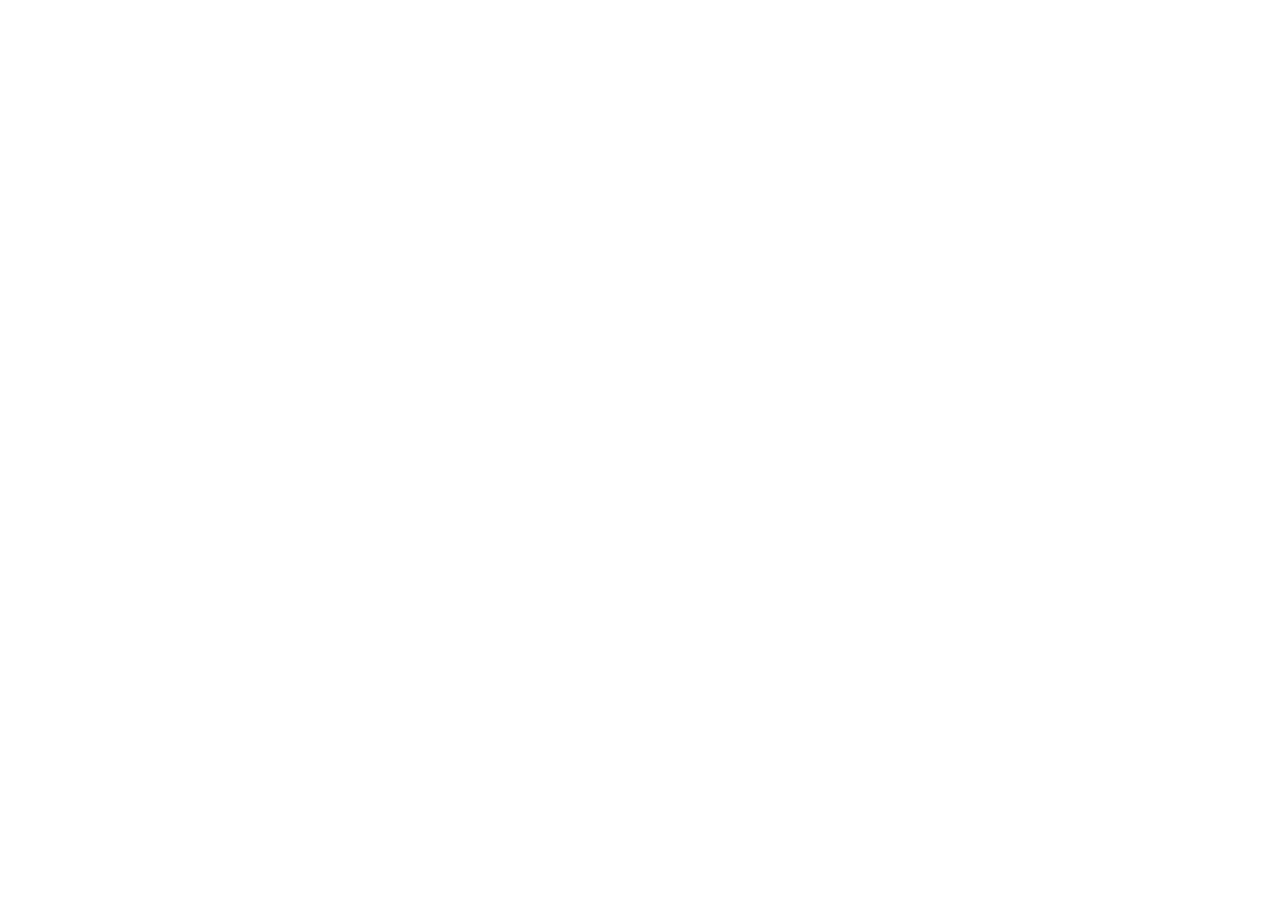
==== index.html @ b52501bb "Add PN DARBAR website and Telegram toss webhook" ====
<!doctype html>
<html lang="hi">
  <head>
    <meta charset="UTF-8" />
    <link rel="icon" type="image/svg+xml" href="/vite.svg" />
    <meta name="viewport" content="width=device-width, initial-scale=1.0" />
    <title>PN Darbar Cricket Analysis Website</title>
    <meta property="og:image" content="https://bolt.new/static/og_default.png" />
    <meta name="twitter:card" content="summary_large_image" />
    <meta name="twitter:image" content="https://bolt.new/static/og_default.png" />
    <link rel="preconnect" href="https://fonts.googleapis.com" />
    <link rel="preconnect" href="https://fonts.gstatic.com" crossorigin />
    <link
      href="https://fonts.googleapis.com/css2?family=Cinzel:wght@500;700;900&family=Noto+Sans+Devanagari:wght@400;500;600;700;800&family=Inter:wght@400;500;600;700&display=swap"
      rel="stylesheet"
    />
  </head>
  <body>
    <div id="root"></div>
    <script type="module" src="/src/main.tsx"></script>
  </body>
</html>
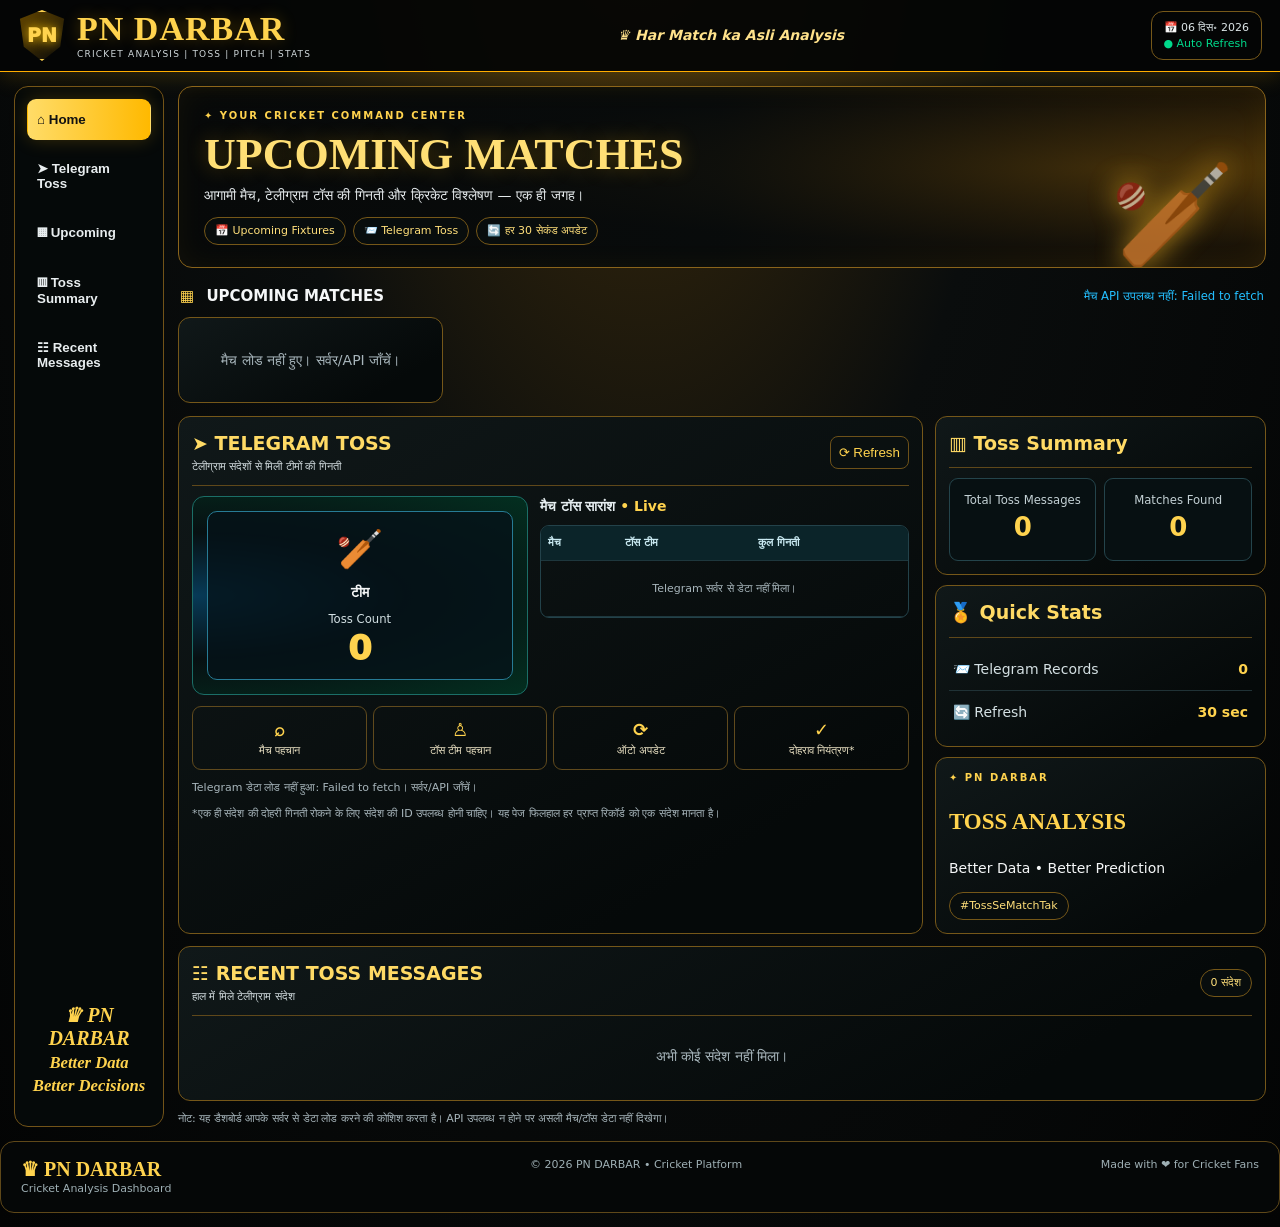
==== commit e01656c1: "Add files via upload" ====
--- a/index.html
+++ b/index.html
@@ -1,22 +1,157 @@
 <!doctype html>
 <html lang="hi">
-  <head>
-    <meta charset="UTF-8" />
-    <link rel="icon" type="image/svg+xml" href="/vite.svg" />
-    <meta name="viewport" content="width=device-width, initial-scale=1.0" />
-    <title>PN Darbar Cricket Analysis Website</title>
-    <meta property="og:image" content="https://bolt.new/static/og_default.png" />
-    <meta name="twitter:card" content="summary_large_image" />
-    <meta name="twitter:image" content="https://bolt.new/static/og_default.png" />
-    <link rel="preconnect" href="https://fonts.googleapis.com" />
-    <link rel="preconnect" href="https://fonts.gstatic.com" crossorigin />
-    <link
-      href="https://fonts.googleapis.com/css2?family=Cinzel:wght@500;700;900&family=Noto+Sans+Devanagari:wght@400;500;600;700;800&family=Inter:wght@400;500;600;700&display=swap"
-      rel="stylesheet"
-    />
-  </head>
-  <body>
-    <div id="root"></div>
-    <script type="module" src="/src/main.tsx"></script>
-  </body>
-</html>
+<head>
+<meta charset="utf-8"><meta name="viewport" content="width=device-width,initial-scale=1">
+<meta name="theme-color" content="#050606">
+<title>PN DARBAR — Toss & Cricket Analysis</title>
+<style>
+:root{--g:#ffd34e;--g2:#ffad00;--bg:#050707;--p:#080e10;--line:#745414;--blue:#24bfff;--green:#00d98b;--muted:#a7b5bb}
+*{box-sizing:border-box}html{scroll-behavior:smooth}body{margin:0;background:radial-gradient(ellipse at 50% -20%,#49330b 0,#0a0d0d 43%,#030404 100%);color:#f5f7f8;font:14px/1.45 system-ui,Arial,sans-serif}
+header{border-bottom:1px solid var(--g2);background:#050606ed;box-shadow:0 3px 22px #ffb80030;position:sticky;top:0;z-index:9}.head{max-width:1400px;margin:auto;display:flex;align-items:center;justify-content:space-between;padding:10px 18px;gap:12px}.brand{display:flex;align-items:center;gap:11px}.logo{height:51px;width:48px;display:grid;place-items:center;background:linear-gradient(140deg,#604300,#0b0b09);border:2px solid var(--g);clip-path:polygon(50% 0,96% 17%,88% 72%,50% 100%,12% 72%,4% 17%);color:var(--g);font-weight:1000;font-size:19px;text-shadow:0 0 12px #ffc400}.brand h1{font: bold clamp(20px,3vw,34px) Georgia,serif;color:var(--g);letter-spacing:1px;margin:0;text-shadow:0 0 16px #ffb80050}.brand small{font-size:9px;letter-spacing:1.2px;color:#d0d8db;display:block}.headnote{color:#ffe28b;font-style:italic;font-weight:700}.statusbox{border:1px solid #765819;border-radius:12px;padding:8px 12px;color:#dce5e7;font-size:11px}.green{color:var(--green)}.layout{max-width:1400px;margin:auto;display:grid;grid-template-columns:150px 1fr;gap:14px;padding:14px}.side{border:1px solid #725318;border-radius:14px;background:#050909;padding:12px;display:flex;flex-direction:column;gap:8px}.side button{background:transparent;border:1px solid transparent;color:#e8edef;text-align:left;padding:12px 9px;border-radius:9px;font-weight:700;cursor:pointer}.side button:hover,.side button.active{background:linear-gradient(90deg,#ffdc68,#ffb900);color:#111;box-shadow:0 0 18px #ffb80035}.side .sidebrand{margin-top:auto;text-align:center;color:var(--g);font:italic bold 20px Georgia;padding:18px 0}.hero{border:1px solid #8a641b;border-radius:14px;min-height:130px;padding:22px 25px;background:linear-gradient(90deg,#070909 0%,#080b0be8 50%,#241805b0 100%),radial-gradient(ellipse at 88% 45%,#b07a13,#0a0c0c 55%);position:relative;overflow:hidden;box-shadow:inset 0 0 30px #ffbd240d}.hero:after{content:"🏏";font-size:100px;position:absolute;right:30px;bottom:-20px;opacity:.7;filter:drop-shadow(0 0 15px #ffbd24)}.eyebrow{color:var(--g);letter-spacing:2px;font-size:10px;font-weight:800}.hero h2{font: bold clamp(28px,4vw,44px) Georgia,serif;color:#ffdf75;margin:5px 0;text-shadow:0 0 20px #ffb80055}.hero p{margin:0;color:#e4e9eb;max-width:70%}.chips{display:flex;gap:7px;flex-wrap:wrap;margin-top:12px}.chip{border:1px solid #755718;border-radius:20px;padding:5px 10px;color:#ffdf7a;background:#080d0d;font-size:11px}.sectionhead{display:flex;align-items:center;justify-content:space-between;margin:18px 2px 9px}.sectionhead h3{margin:0;font-size:15px}.sectionhead b{color:var(--g);margin-right:7px}.sectionhead small{color:var(--blue)}.fixtures{display:grid;grid-template-columns:repeat(4,minmax(0,1fr));gap:9px}.fixture,.panel{border:1px solid #755719;border-radius:12px;background:linear-gradient(150deg,#101819,#050909 80%);box-shadow:0 6px 18px #0008,inset 0 1px #fff08}.fixture{padding:12px}.date{text-align:center;color:#c6d2d6;font-size:11px;border-bottom:1px solid #243235;padding-bottom:8px}.fixture .teams{display:flex;align-items:center;justify-content:center;gap:8px;margin:12px 0;font-weight:800}.flag{font-size:22px}.venue{font-size:10px;color:#bdc9cd;min-height:28px}.goldbtn{display:block;width:100%;border:0;border-radius:20px;background:linear-gradient(90deg,#ffe071,#ffb600);padding:8px;color:#151000;font-weight:900;margin-top:10px;cursor:pointer}.maincols{display:grid;grid-template-columns:minmax(0,1.8fr) minmax(240px,.8fr);gap:12px;margin-top:13px}.panel{padding:13px;min-width:0}.panelhead{display:flex;align-items:center;justify-content:space-between;gap:8px;border-bottom:1px solid #5f481a;padding-bottom:10px;margin-bottom:10px}.panelhead h3{margin:0;color:#ffda65;font-size:19px}.panelhead p{margin:2px 0 0;color:#d2dcdf;font-size:11px}.refresh{border:1px solid #6d5119;background:#0a1010;color:var(--g);padding:8px;border-radius:8px;cursor:pointer}.tosscontent{display:grid;grid-template-columns:1fr 1.1fr;gap:12px}.versus{border:1px solid #1b6e67;border-radius:12px;padding:14px;background:radial-gradient(ellipse at 0 50%,#073a57,#071012 45%,#032f20);display:grid;grid-template-columns:1fr 30px 1fr;align-items:center;text-align:center;gap:4px}.teamcount{border:1px solid #277b95;border-radius:10px;padding:10px 4px;background:#061219c9}.teamcount.pk{border-color:#00a76d;background:#031a13d9}.bigflag{font-size:38px}.teamcount h4{margin:5px 0;font-size:14px}.teamcount small{color:#d2dfe2}.count{display:block;font-size:34px;color:var(--g);font-weight:1000;line-height:1.2}.vs{color:var(--g);font:bold italic 22px Georgia}.tablewrap{overflow:auto;border:1px solid #23424a;border-radius:9px}.tabletitle{font-weight:800;color:#e5edf0;margin:0 0 8px}.tabletitle span{color:var(--g)}table{width:100%;border-collapse:collapse;font-size:11px;white-space:nowrap}th{background:#0b2429;color:#c9e9f1;text-align:left}th,td{padding:9px 7px;border-bottom:1px solid #1e373d}td strong{color:var(--g)}.empty{text-align:center;color:var(--muted);padding:20px 8px}.stats{display:grid;grid-template-columns:1fr 1fr;gap:8px}.stat{border:1px solid #24444b;border-radius:9px;padding:13px;background:#071012;text-align:center}.stat small{display:block;color:#c3d0d4}.stat strong{display:block;color:var(--g);font-size:26px}.quick{margin-top:10px}.quickrow{display:flex;justify-content:space-between;gap:8px;padding:11px 4px;border-bottom:1px solid #203236}.quickrow:last-child{border:0}.quickrow span{color:#d4e0e3}.quickrow strong{color:var(--g)}.features{display:grid;grid-template-columns:repeat(4,1fr);gap:6px;margin-top:11px}.feature{border:1px solid #604a1d;border-radius:9px;text-align:center;padding:10px 5px;color:#e9e0c2;font-size:11px}.feature b{display:block;color:var(--g);font-size:18px}.feed{margin-top:12px}.feedrow{display:grid;grid-template-columns:1.1fr 1fr 80px;gap:8px;padding:9px 4px;border-bottom:1px solid #203236;font-size:11px}.feedrow:last-child{border:0}.feedrow strong{color:var(--g)}.foot{max-width:1400px;margin:0 auto 14px;padding:15px 20px;border:1px solid #5f4819;border-radius:14px;display:flex;justify-content:space-between;gap:10px;flex-wrap:wrap;color:#9eafb4;font-size:11px;background:#050707}.foot b{color:var(--g);font: bold 20px Georgia}.message{font-size:11px;color:var(--muted);margin-top:10px}.hide{display:none}
+@media(max-width:1000px){.layout{grid-template-columns:1fr}.side{flex-direction:row;overflow:auto}.side button{white-space:nowrap}.side .sidebrand{display:none}.fixtures{grid-template-columns:repeat(2,1fr)}.headnote{display:none}}
+@media(max-width:650px){.head{padding:8px 10px}.statusbox{display:none}.layout{padding:9px}.hero{padding:18px}.hero:after{right:-12px;font-size:78px;opacity:.35}.hero p{max-width:95%}.fixtures{grid-template-columns:1fr 1fr}.maincols{grid-template-columns:1fr}.tosscontent{grid-template-columns:1fr}.features{grid-template-columns:repeat(2,1fr)}.feedrow{grid-template-columns:1fr 1fr 60px}.brand small{font-size:7px}.logo{width:39px;height:43px}.brand h1{font-size:21px}}
+
+#team-counts{display:grid;grid-template-columns:repeat(auto-fit,minmax(105px,1fr));gap:10px}#team-counts .teamcount{min-width:0}#team-counts h4{overflow-wrap:anywhere}
+</style>
+</head>
+<body>
+<header><div class="head"><div class="brand"><div class="logo">PN</div><div><h1>PN DARBAR</h1><small>CRICKET ANALYSIS | TOSS | PITCH | STATS</small></div></div><div class="headnote">♛ Har Match ka Asli Analysis</div><div class="statusbox">📅 <span id="today">आज</span><br><span class="green">● Auto Refresh</span></div></div></header>
+<div class="layout">
+<aside class="side"><button class="active" onclick="jump('top',this)">⌂ Home</button><button onclick="jump('telegram',this)">➤ Telegram Toss</button><button onclick="jump('upcoming',this)">▦ Upcoming</button><button onclick="jump('summary',this)">▥ Toss Summary</button><button onclick="jump('recent',this)">☷ Recent Messages</button><div class="sidebrand">♛ PN DARBAR<br><small>Better Data<br>Better Decisions</small></div></aside>
+<main id="top">
+<section class="hero"><div class="eyebrow">✦ YOUR CRICKET COMMAND CENTER</div><h2>UPCOMING MATCHES</h2><p>आगामी मैच, टेलीग्राम टॉस की गिनती और क्रिकेट विश्लेषण — एक ही जगह।</p><div class="chips"><span class="chip">📅 Upcoming Fixtures</span><span class="chip">📨 Telegram Toss</span><span class="chip">🔄 हर 30 सेकंड अपडेट</span></div></section>
+<div class="sectionhead" id="upcoming"><h3><b>▦</b> UPCOMING MATCHES</h3><small id="up-status">मैच लोड हो रहे हैं…</small></div>
+<section class="fixtures" id="fixtures"><div class="fixture"><div class="empty">आगामी मैच लोड हो रहे हैं…</div></div></section>
+<div class="maincols">
+<section class="panel" id="telegram"><div class="panelhead"><div><h3>➤ TELEGRAM TOSS</h3><p>टेलीग्राम संदेशों से मिली टीमों की गिनती</p></div><button class="refresh" onclick="loadAll()">⟳ Refresh</button></div>
+<div class="tosscontent"><div class="versus" id="team-counts"><div class="teamcount"><div class="bigflag">🏏</div><h4>टीम</h4><small>Toss Count</small><strong class="count">0</strong></div></div>
+<div><p class="tabletitle">मैच टॉस सारांश <span>• Live</span></p><div class="tablewrap"><table><thead><tr><th>मैच</th><th>टॉस टीम</th><th>कुल गिनती</th></tr></thead><tbody id="toss-table"><tr><td colspan="3" class="empty">Telegram डेटा लोड हो रहा है…</td></tr></tbody></table></div></div></div>
+<div class="features"><div class="feature"><b>⌕</b>मैच पहचान</div><div class="feature"><b>♙</b>टॉस टीम पहचान</div><div class="feature"><b>⟳</b>ऑटो अपडेट</div><div class="feature"><b>✓</b>दोहराव नियंत्रण*</div></div>
+<div class="message" id="tg-status">Telegram सर्वर से कनेक्ट हो रहा है…</div><div class="message">*एक ही संदेश की दोहरी गिनती रोकने के लिए संदेश की ID उपलब्ध होनी चाहिए। यह पेज फिलहाल हर प्राप्त रिकॉर्ड को एक संदेश मानता है।</div>
+</section>
+<aside>
+<div class="panel" id="summary"><div class="panelhead"><h3>▥ Toss Summary</h3></div><div class="stats"><div class="stat"><small>Total Toss Messages</small><strong id="total-toss">0</strong></div><div class="stat"><small>Matches Found</small><strong id="total-matches">0</strong></div></div></div>
+<div class="panel quick"><div class="panelhead"><h3>🏅 Quick Stats</h3></div><div id="team-count-list"></div><div class="quickrow"><span>📨 Telegram Records</span><strong id="total-records">0</strong></div><div class="quickrow"><span>🔄 Refresh</span><strong>30 sec</strong></div></div>
+<div class="panel quick"><div class="eyebrow">✦ PN DARBAR</div><h3 style="color:var(--g);font: bold 23px Georgia">TOSS ANALYSIS</h3><p>Better Data • Better Prediction</p><div class="chips"><span class="chip">#TossSeMatchTak</span></div></div>
+</aside></div>
+<section class="panel feed" id="recent"><div class="panelhead"><div><h3>☷ RECENT TOSS MESSAGES</h3><p>हाल में मिले टेलीग्राम संदेश</p></div><span class="chip" id="feed-total">0 संदेश</span></div><div id="feed"><div class="empty">अभी कोई संदेश नहीं मिला।</div></div></section>
+<div class="message">नोट: यह डैशबोर्ड आपके सर्वर से डेटा लोड करने की कोशिश करता है। API उपलब्ध न होने पर असली मैच/टॉस डेटा नहीं दिखेगा।</div>
+</main></div>
+<footer class="foot"><div><b>♛ PN DARBAR</b><br>Cricket Analysis Dashboard</div><div>© 2026 PN DARBAR • Cricket Platform</div><div>Made with ❤️ for Cricket Fans</div></footer>
+<script>
+const BASE="https://tg-parser-b32a.onrender.com";
+const UPCOMING_API=BASE+"/api/cricket/upcoming";
+const TELEGRAM_API=BASE+"/api/instances/1/events";
+const $=id=>document.getElementById(id);
+$("today").textContent=new Date().toLocaleDateString("hi-IN",{day:"2-digit",month:"short",year:"numeric"});
+function jump(id,btn){$(id)?.scrollIntoView({behavior:"smooth"});document.querySelectorAll(".side button").forEach(x=>x.classList.remove("active"));btn.classList.add("active")}
+function arrFrom(data){return Array.isArray(data)?data:Array.isArray(data?.matches)?data.matches:Array.isArray(data?.data)?data.data:[]}
+function matchInfo(m){return m.matchInfo||m}
+function teamName(t){return typeof t==="object"?(t.teamName||t.name||""):(t||"")}
+function matchTeams(m){const i=matchInfo(m);return [teamName(i.team1)||i.team1Name||"टीम 1",teamName(i.team2)||i.team2Name||"टीम 2"]}
+function dateText(m){const i=matchInfo(m);return i.startDate||i.matchDate||i.date||i.startTime||i.matchStartTimestamp||"तारीख़/समय उपलब्ध नहीं"}
+function venueText(m){const i=matchInfo(m);return i.venueInfo?.ground||i.venue?.ground||i.venue||i.ground||"मैदान उपलब्ध नहीं"}
+async function loadUpcoming(){const status=$("up-status");try{const r=await fetch(UPCOMING_API);if(!r.ok)throw Error("HTTP "+r.status);const matches=arrFrom(await r.json());$("fixtures").innerHTML="";if(!matches.length){$("fixtures").innerHTML='<div class="fixture"><div class="empty">अभी आगामी मैच नहीं मिले।</div></div>';status.textContent="0 मैच";return}matches.slice(0,8).forEach(m=>{const [a,b]=matchTeams(m);const card=document.createElement("article");card.className="fixture";card.innerHTML='<div class="date"></div><div class="teams"><span class="flag">🏏</span><span></span><span class="flag">🏏</span></div><div class="venue"></div><button class="goldbtn">Analysis ›</button>';card.querySelector(".date").textContent=dateText(m);card.querySelectorAll(".teams span")[1].textContent=a+" vs "+b;card.querySelector(".venue").textContent="📍 "+venueText(m);card.querySelector("button").onclick=()=>alert(a+" vs "+b+"\\nमैच विश्लेषण का डेटा जोड़ना बाकी है।");$("fixtures").append(card)});status.textContent="कुल "+matches.length+" मैच लोड हुए।"}catch(e){status.textContent="मैच API उपलब्ध नहीं: "+e.message;$("fixtures").innerHTML='<div class="fixture"><div class="empty">मैच लोड नहीं हुए। सर्वर/API जाँचें।</div></div>'}}
+
+function findToss(msg){
+  for(const line of String(msg||"").split(/\r?\n/)){
+    const m=line.match(/^\s*TOSS\s*(?:➠|➡️?|[:：-])\s*([A-Za-z][A-Za-z .&'-]{0,40}?)(?=\s*(?:[✅✔️🏏🪙]|$))/i);
+    if(m){
+      const n=m[1].trim().replace(/[.!,:;]+$/,"").trim();
+      if(n) return n;
+    }
+    const won=line.match(/([A-Za-z][A-Za-z .&'-]{1,35})\s+won the toss\b/i);
+    if(won) return won[1].trim();
+  }
+  return "";
+}
+function findMatch(msg){
+  return String(msg||"").split(/\r?\n/)
+    .map(x=>x.trim())
+    .find(x=>/\bvs\.?\b|\bv\b/i.test(x))
+    ||"मैच का नाम नहीं मिला";
+}
+function norm(s){return String(s||"").toLowerCase().replace(/[^a-z0-9]/g,"")}
+function teamFlag(s){
+  const f={india:"🇮🇳",pakistan:"🇵🇰",australia:"🇦🇺",england:"🏴",southafrica:"🇿🇦",newzealand:"🇳🇿",srilanka:"🇱🇰",bangladesh:"🇧🇩",westindies:"🏝️",afghanistan:"🇦🇫",nepal:"🇳🇵",usa:"🇺🇸",ireland:"🇮🇪",zimbabwe:"🇿🇼",oman:"🇴🇲",uae:"🇦🇪"};
+  return f[norm(s)]||"🏏";
+}
+function renderToss(data){
+  const records=[];
+  for(const x of data){
+    const msg=x.message_text||x.text||x.message||"";
+    const winner=findToss(msg);
+    if(!winner) continue;
+
+    const time=x.matched_at||x.created_at||x.date||"";
+    const channel=String(x.channel_id||"");
+    const normalized=msg.toLowerCase().replace(/\s+/g," ").trim();
+    const stamp=Date.parse(time);
+
+    const duplicate=records.some(r =>
+      r.channel===channel &&
+      r.normalized===normalized &&
+      Number.isFinite(stamp) &&
+      Number.isFinite(r.stamp) &&
+      Math.abs(stamp-r.stamp)<=120000
+    );
+
+    if(duplicate) continue;
+
+    records.push({
+      msg,winner,match:findMatch(msg),time,
+      channel,normalized,stamp
+    });
+  }
+  const counts={};
+  records.forEach(x=>{
+    const k=norm(x.winner);
+    if(k){if(!counts[k]) counts[k]={name:x.winner,count:0};counts[k].count++;}
+  });
+  const teams=Object.values(counts).sort((a,b)=>b.count-a.count);
+  const cards=$("team-counts");cards.innerHTML="";
+  teams.forEach(t=>{
+    const card=document.createElement("div");card.className="teamcount";
+    const flag=document.createElement("div");flag.className="bigflag";flag.textContent=teamFlag(t.name);
+    const title=document.createElement("h4");title.textContent=t.name.toUpperCase();
+    const label=document.createElement("small");label.textContent="Toss Count";
+    const count=document.createElement("strong");count.className="count";count.textContent=t.count;
+    card.append(flag,title,label,count);cards.append(card);
+  });
+  if(!teams.length) cards.textContent="अभी Toss टीम नहीं मिली।";
+  const list=$("team-count-list");list.innerHTML="";
+  teams.forEach(t=>{
+    const row=document.createElement("div");row.className="quickrow";
+    const name=document.createElement("span");name.textContent=teamFlag(t.name)+" "+t.name+" Toss";
+    const count=document.createElement("strong");count.textContent=t.count;
+    row.append(name,count);list.append(row);
+  });
+  $("total-toss").textContent=records.length;
+  $("total-records").textContent=data.length;
+  $("total-matches").textContent=new Set(records.map(x=>x.match).filter(x=>x!=="मैच का नाम नहीं मिला")).size;
+  const body=$("toss-table");body.innerHTML="";
+  if(!records.length) body.innerHTML='<tr><td colspan="3" class="empty">पहचानने योग्य Toss संदेश नहीं मिला।</td></tr>';
+  records.slice(-12).reverse().forEach(x=>{
+    const tr=document.createElement("tr");
+    [x.match,"Toss "+x.winner,counts[norm(x.winner)]?.count||0].forEach(v=>{
+      const td=document.createElement("td");td.textContent=v;tr.append(td);
+    });
+    body.append(tr);
+  });
+  $("feed-total").textContent=records.length+" Toss संदेश";
+  const feed=$("feed");feed.innerHTML="";
+  records.slice(-8).reverse().forEach(x=>{
+    const row=document.createElement("div");row.className="feedrow";
+    const a=document.createElement("span");a.textContent=x.match;
+    const b=document.createElement("span");b.textContent="Toss "+x.winner;
+    const c=document.createElement("span");c.textContent=x.time?new Date(x.time).toLocaleTimeString("hi-IN",{hour:"2-digit",minute:"2-digit"}):"समय —";
+    row.append(a,b,c);feed.append(row);
+  });
+  if(!records.length) feed.textContent="अभी Toss संदेश नहीं मिले।";
+  $("tg-status").textContent="Telegram रिकॉर्ड: "+data.length+" | Toss संदेश: "+records.length+" | टीमों की संख्या: "+teams.length+" | चैनल नाम छिपा हुआ है।";
+}
+async function loadTelegram(){try{const r=await fetch(TELEGRAM_API);if(!r.ok)throw Error("HTTP "+r.status);const data=await r.json();if(!Array.isArray(data))throw Error("API का डेटा सूची के रूप में नहीं है");renderToss(data)}catch(e){$("tg-status").textContent="Telegram डेटा लोड नहीं हुआ: "+e.message+"। सर्वर/API जाँचें।";$("toss-table").innerHTML='<tr><td colspan="3" class="empty">Telegram सर्वर से डेटा नहीं मिला।</td></tr>'}}
+async function loadAll(){await Promise.all([loadUpcoming(),loadTelegram()])}
+loadAll();setInterval(loadAll,30000);
+</script>
+</body></html>
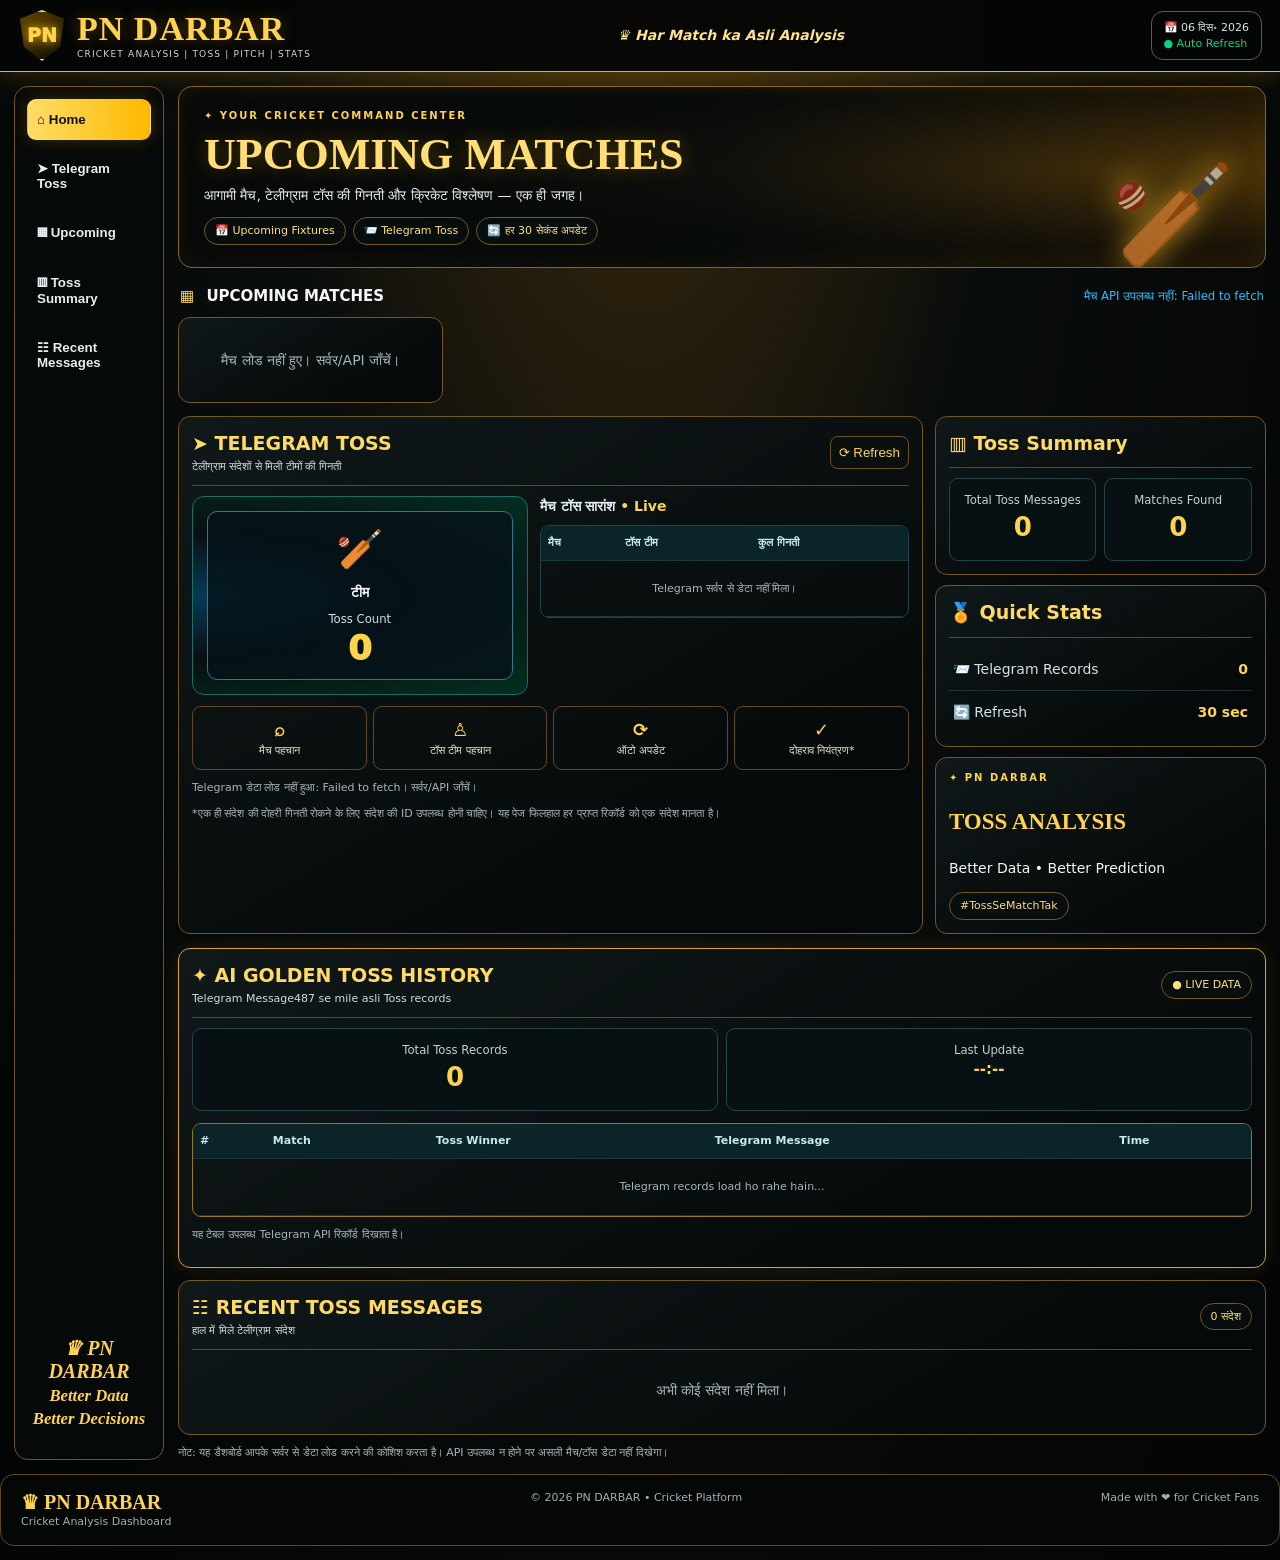
==== commit d8b65288: "Add AI Golden Toss History Table" ====
--- a/index.html
+++ b/index.html
@@ -34,6 +34,30 @@
 <div class="panel quick"><div class="panelhead"><h3>🏅 Quick Stats</h3></div><div id="team-count-list"></div><div class="quickrow"><span>📨 Telegram Records</span><strong id="total-records">0</strong></div><div class="quickrow"><span>🔄 Refresh</span><strong>30 sec</strong></div></div>
 <div class="panel quick"><div class="eyebrow">✦ PN DARBAR</div><h3 style="color:var(--g);font: bold 23px Georgia">TOSS ANALYSIS</h3><p>Better Data • Better Prediction</p><div class="chips"><span class="chip">#TossSeMatchTak</span></div></div>
 </aside></div>
+
+<section class="panel feed" id="ai-toss-history" style="margin-top:14px;border-color:#d5a52c;box-shadow:0 0 22px #ffbd241c">
+  <div class="panelhead">
+    <div>
+      <h3>✦ AI GOLDEN TOSS HISTORY</h3>
+      <p>Telegram Message487 se mile asli Toss records</p>
+    </div>
+    <span class="chip">● LIVE DATA</span>
+  </div>
+  <div class="stats" style="margin-bottom:12px">
+    <div class="stat"><small>Total Toss Records</small><strong id="ai-history-total">0</strong></div>
+    <div class="stat"><small>Last Update</small><strong id="ai-history-time" style="font-size:15px">--:--</strong></div>
+  </div>
+  <div class="tablewrap" style="border-color:#9b7520">
+    <table>
+      <thead><tr><th>#</th><th>Match</th><th>Toss Winner</th><th>Telegram Message</th><th>Time</th></tr></thead>
+      <tbody id="ai-toss-history-body">
+        <tr><td colspan="5" class="empty">Telegram records load ho rahe hain...</td></tr>
+      </tbody>
+    </table>
+  </div>
+  <p class="message">यह टेबल उपलब्ध Telegram API रिकॉर्ड दिखाता है।</p>
+</section>
+
 <section class="panel feed" id="recent"><div class="panelhead"><div><h3>☷ RECENT TOSS MESSAGES</h3><p>हाल में मिले टेलीग्राम संदेश</p></div><span class="chip" id="feed-total">0 संदेश</span></div><div id="feed"><div class="empty">अभी कोई संदेश नहीं मिला।</div></div></section>
 <div class="message">नोट: यह डैशबोर्ड आपके सर्वर से डेटा लोड करने की कोशिश करता है। API उपलब्ध न होने पर असली मैच/टॉस डेटा नहीं दिखेगा।</div>
 </main></div>
@@ -54,14 +78,21 @@
 async function loadUpcoming(){const status=$("up-status");try{const r=await fetch(UPCOMING_API);if(!r.ok)throw Error("HTTP "+r.status);const matches=arrFrom(await r.json());$("fixtures").innerHTML="";if(!matches.length){$("fixtures").innerHTML='<div class="fixture"><div class="empty">अभी आगामी मैच नहीं मिले।</div></div>';status.textContent="0 मैच";return}matches.slice(0,8).forEach(m=>{const [a,b]=matchTeams(m);const card=document.createElement("article");card.className="fixture";card.innerHTML='<div class="date"></div><div class="teams"><span class="flag">🏏</span><span></span><span class="flag">🏏</span></div><div class="venue"></div><button class="goldbtn">Analysis ›</button>';card.querySelector(".date").textContent=dateText(m);card.querySelectorAll(".teams span")[1].textContent=a+" vs "+b;card.querySelector(".venue").textContent="📍 "+venueText(m);card.querySelector("button").onclick=()=>alert(a+" vs "+b+"\\nमैच विश्लेषण का डेटा जोड़ना बाकी है।");$("fixtures").append(card)});status.textContent="कुल "+matches.length+" मैच लोड हुए।"}catch(e){status.textContent="मैच API उपलब्ध नहीं: "+e.message;$("fixtures").innerHTML='<div class="fixture"><div class="empty">मैच लोड नहीं हुए। सर्वर/API जाँचें।</div></div>'}}
 
 function findToss(msg){
-  for(const line of String(msg||"").split(/\r?\n/)){
-    const m=line.match(/^\s*TOSS\s*(?:➠|➡️?|[:：-])\s*([A-Za-z][A-Za-z .&'-]{0,40}?)(?=\s*(?:[✅✔️🏏🪙]|$))/i);
-    if(m){
-      const n=m[1].trim().replace(/[.!,:;]+$/,"").trim();
-      if(n) return n;
+  const text = String(msg || "");
+  for (const line of text.split(/\r?\n/)) {
+    const patterns = [
+      /^\s*TOSS\s*(?:➠|➡️?|[:：-])\s*([A-Za-z][A-Za-z .&'-]{0,40}?)(?=\s*(?:[✅✔️🏏🪙]|$))/i,
+      /^\s*TOSS\s+(?:WINNER|WON)\s*[:：-]?\s*([A-Za-z][A-Za-z .&'-]{0,40})/i,
+      /^\s*([A-Za-z][A-Za-z .&'-]{1,35}?)\s+won the toss\b/i,
+      /^\s*Toss\s+Winner\s*[:：-]\s*([A-Za-z][A-Za-z .&'-]{1,35})/i
+    ];
+    for (const re of patterns) {
+      const m = line.match(re);
+      if (m && m[1]) {
+        const name = m[1].trim().replace(/[.!,:;]+$/, "").trim();
+        if (name && !/^(prediction|update|result|winner)$/i.test(name)) return name;
+      }
     }
-    const won=line.match(/([A-Za-z][A-Za-z .&'-]{1,35})\s+won the toss\b/i);
-    if(won) return won[1].trim();
   }
   return "";
 }
@@ -138,6 +169,27 @@
     });
     body.append(tr);
   });
+
+  const historyBody=$("ai-toss-history-body");
+  historyBody.innerHTML="";
+  const history=records.slice().reverse();
+  $("ai-history-total").textContent=history.length;
+  $("ai-history-time").textContent=new Date().toLocaleTimeString("hi-IN",{hour:"2-digit",minute:"2-digit"});
+  history.slice(0,30).forEach((x,i)=>{
+    const tr=document.createElement("tr");
+    const time=x.time?new Date(x.time).toLocaleTimeString("hi-IN",{hour:"2-digit",minute:"2-digit"}):"समय उपलब्ध नहीं";
+    const values=[i+1,x.match,teamFlag(x.winner)+" "+x.winner,x.msg,time];
+    values.forEach((v,j)=>{
+      const td=document.createElement("td");
+      td.textContent=v;
+      if(j===2) td.style.color="#ffd34e";
+      if(j===3) {td.style.whiteSpace="normal";td.style.minWidth="180px";}
+      tr.append(td);
+    });
+    historyBody.append(tr);
+  });
+  if(!history.length) historyBody.innerHTML='<tr><td colspan="5" class="empty">अभी कोई पहचानने योग्य Toss रिकॉर्ड नहीं है।</td></tr>';
+
   $("feed-total").textContent=records.length+" Toss संदेश";
   const feed=$("feed");feed.innerHTML="";
   records.slice(-8).reverse().forEach(x=>{
